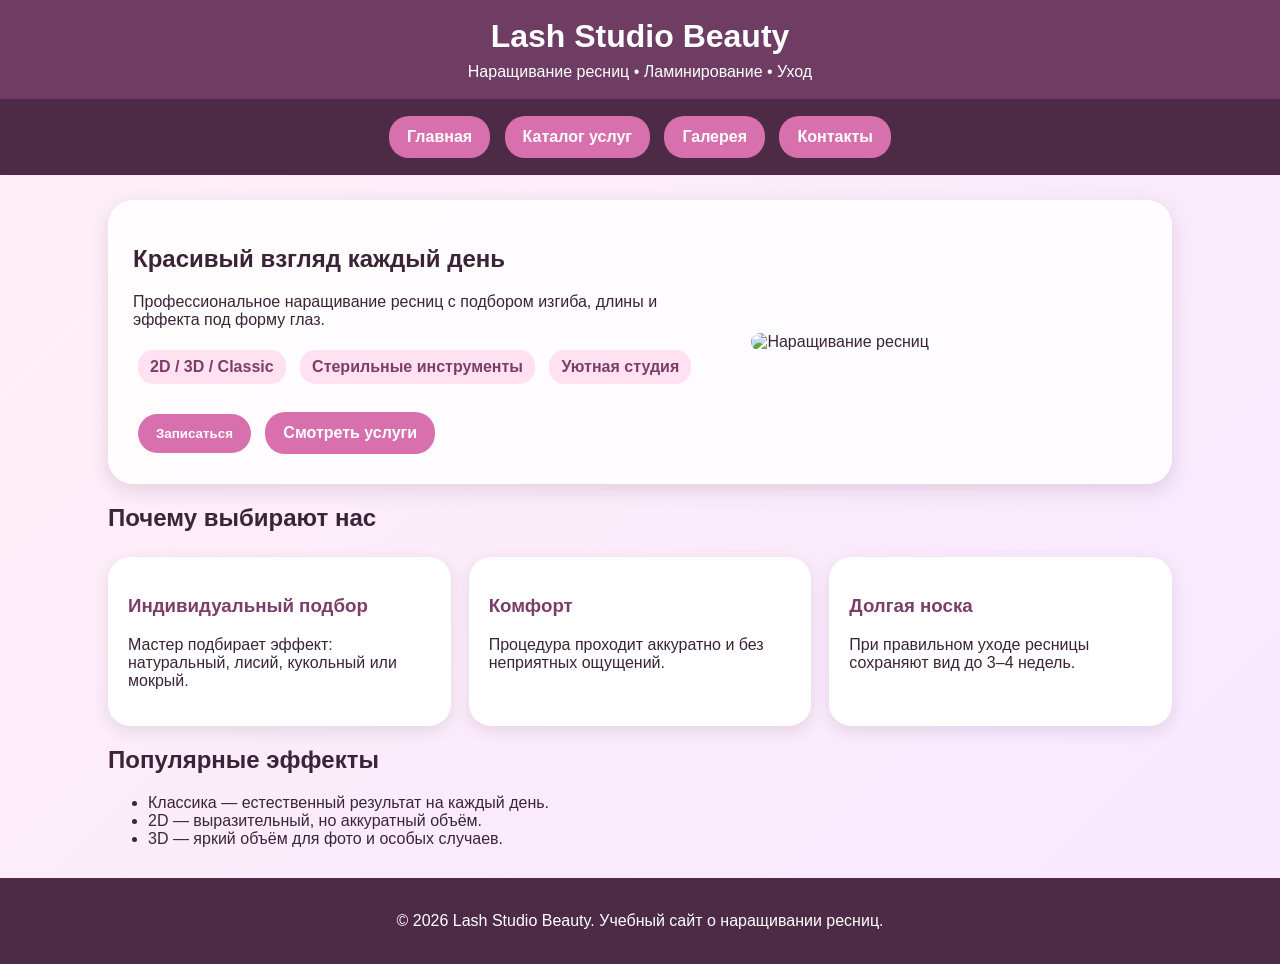
==== index.html @ 0823b9c3 "Add files via upload" ====
<!DOCTYPE html>
<html lang="ru">
<head>
    <meta charset="UTF-8">
    <meta name="viewport" content="width=device-width, initial-scale=1.0">
    <title>Lash Studio Beauty — Главная</title>
    <link rel="stylesheet" href="style.css">
</head>
<body>
    <div class="header">
        <h1>Lash Studio Beauty</h1>
        <p>Наращивание ресниц • Ламинирование • Уход</p>
    </div>
    <div class="menu">
        <a href="index.html" class="button">Главная</a>
        <a href="catalog.html" class="button">Каталог услуг</a>
        <a href="gallery.html" class="button">Галерея</a>
        <a href="contacts.html" class="button">Контакты</a>
    </div>

    
<div class="container">
    <section class="hero">
        <div>
            <h2>Красивый взгляд каждый день</h2>
            <p>Профессиональное наращивание ресниц с подбором изгиба, длины и эффекта под форму глаз.</p>
            <span class="badge">2D / 3D / Classic</span>
            <span class="badge">Стерильные инструменты</span>
            <span class="badge">Уютная студия</span>
            <br><br>
            <button class="button" onclick="alert('Запись открыта! Перейдите на страницу Контакты.')">Записаться</button>
            <a class="button" href="catalog.html">Смотреть услуги</a>
        </div>
        <img src="https://style.rbc.ru/beauty/667569069a794744a88c961c" alt="Наращивание ресниц">
    </section>

    <h2>Почему выбирают нас</h2>
    <div class="cards">
        <div class="card">
            <h3>Индивидуальный подбор</h3>
            <p>Мастер подбирает эффект: натуральный, лисий, кукольный или мокрый.</p>
        </div>
        <div class="card">
            <h3>Комфорт</h3>
            <p>Процедура проходит аккуратно и без неприятных ощущений.</p>
        </div>
        <div class="card">
            <h3>Долгая носка</h3>
            <p>При правильном уходе ресницы сохраняют вид до 3–4 недель.</p>
        </div>
    </div>

    <h2>Популярные эффекты</h2>
    <ul>
        <li>Классика — естественный результат на каждый день.</li>
        <li>2D — выразительный, но аккуратный объём.</li>
        <li>3D — яркий объём для фото и особых случаев.</li>
    </ul>
</div>


    <div class="footer">
        <p>© 2026 Lash Studio Beauty. Учебный сайт о наращивании ресниц.</p>
    </div>
</body>
</html>
---- style.css ----
* {
    box-sizing: border-box;
}

body {
    margin: 0;
    font-family: Arial, sans-serif;
    background: linear-gradient(135deg, #fff0f6, #f7e8ff);
    color: #3b2438;
}

.header {
    background: #6f3d64;
    color: white;
    padding: 18px 30px;
    text-align: center;
}

.header h1 {
    margin: 0;
    font-size: 32px;
}

.header p {
    margin: 8px 0 0;
}

.menu {
    background: #4d2b46;
    padding: 12px;
    text-align: center;
    position: sticky;
    top: 0;
    z-index: 10;
}

.button {
    display: inline-block;
    background: #d870ad;
    color: white;
    text-decoration: none;
    padding: 12px 18px;
    margin: 5px;
    border-radius: 20px;
    font-weight: bold;
    transition: 0.3s;
    border: none;
    cursor: pointer;
}

.button:hover {
    background: #b6498c;
    transform: scale(1.05);
}

.container {
    max-width: 1100px;
    margin: 25px auto;
    padding: 0 18px;
}

.hero {
    display: grid;
    grid-template-columns: 1.2fr 0.8fr;
    gap: 25px;
    align-items: center;
    background: rgba(255,255,255,0.85);
    padding: 25px;
    border-radius: 25px;
    box-shadow: 0 6px 20px rgba(81, 43, 74, 0.15);
}

.hero img, .card img, .gallery img {
    width: 100%;
    border-radius: 20px;
}

.cards {
    display: grid;
    grid-template-columns: repeat(3, 1fr);
    gap: 18px;
    margin-top: 25px;
}

.card {
    background: white;
    padding: 20px;
    border-radius: 22px;
    box-shadow: 0 5px 16px rgba(81, 43, 74, 0.12);
}

.card h3 {
    color: #7c3d69;
}

.price-table {
    width: 100%;
    border-collapse: collapse;
    background: white;
    border-radius: 16px;
    overflow: hidden;
    box-shadow: 0 5px 16px rgba(81, 43, 74, 0.12);
}

.price-table th {
    background: #6f3d64;
    color: white;
}

.price-table th, .price-table td {
    padding: 14px;
    border-bottom: 1px solid #ead2e3;
    text-align: left;
}

.gallery {
    display: grid;
    grid-template-columns: repeat(3, 1fr);
    gap: 18px;
}

.form-box {
    background: white;
    padding: 25px;
    border-radius: 22px;
    box-shadow: 0 5px 16px rgba(81, 43, 74, 0.12);
}

input, select, textarea {
    width: 100%;
    padding: 13px;
    margin: 8px 0 16px;
    border: 1px solid #d9a9ca;
    border-radius: 14px;
    font-size: 16px;
}

textarea {
    min-height: 110px;
}

.footer {
    text-align: center;
    background: #4d2b46;
    color: white;
    padding: 18px;
    margin-top: 30px;
}

.badge {
    display: inline-block;
    background: #ffe1f1;
    color: #7c3d69;
    padding: 8px 12px;
    border-radius: 15px;
    margin: 5px;
    font-weight: bold;
}

iframe {
    width: 100%;
    min-height: 315px;
    border: 0;
    border-radius: 20px;
}

@media (max-width: 800px) {
    .hero, .cards, .gallery {
        grid-template-columns: 1fr;
    }

    .header h1 {
        font-size: 25px;
    }
}
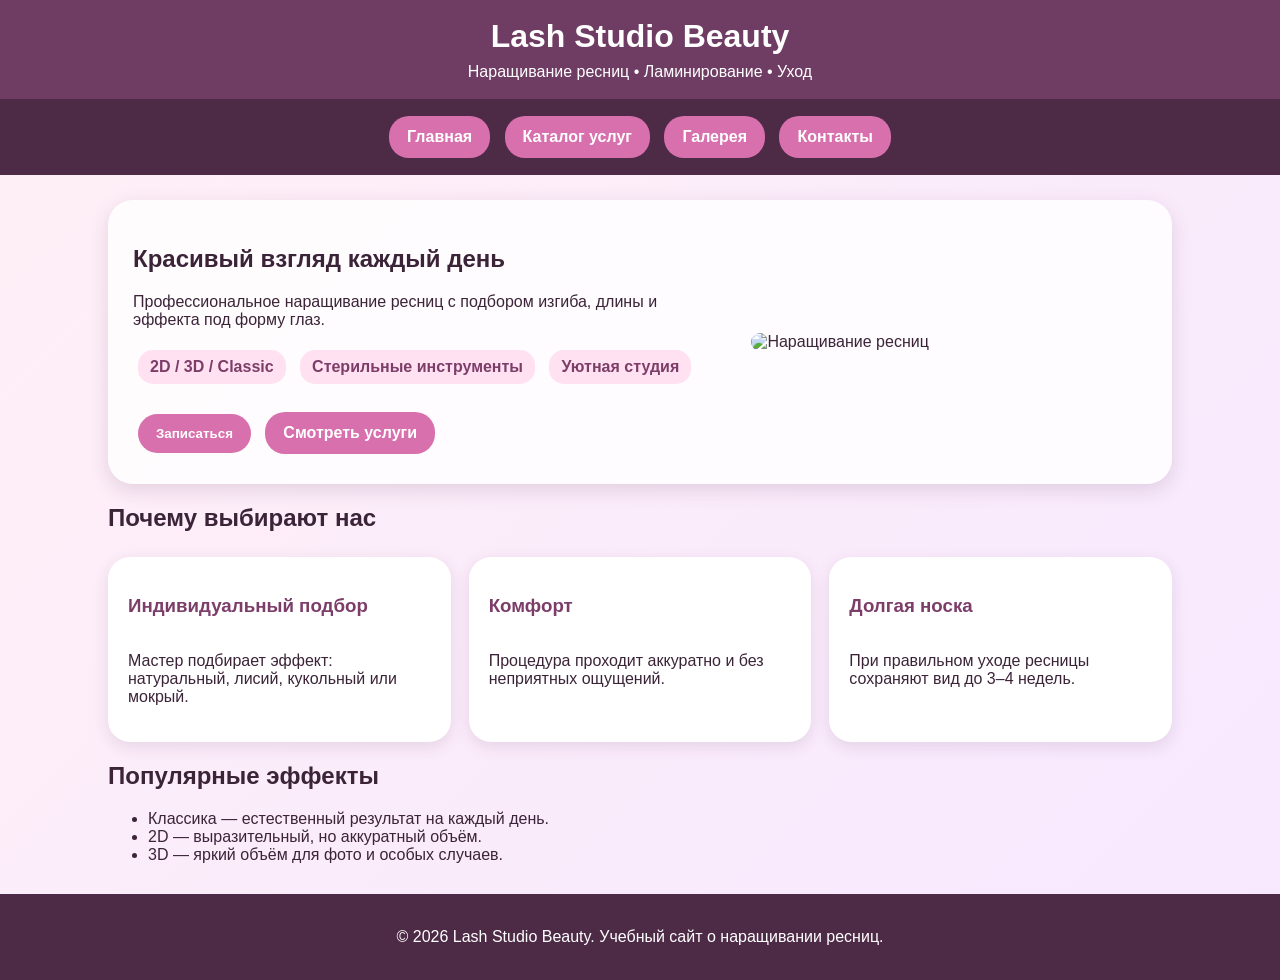
==== commit a104e53e: "Add files via upload" ====
--- a/index.html
+++ b/index.html
@@ -31,7 +31,7 @@
             <button class="button" onclick="alert('Запись открыта! Перейдите на страницу Контакты.')">Записаться</button>
             <a class="button" href="catalog.html">Смотреть услуги</a>
         </div>
-        <img src="https://style.rbc.ru/beauty/667569069a794744a88c961c" alt="Наращивание ресниц">
+        <img src="https://s0.rbk.ru/v6_top_pics/resized/630xH/media/img/5/99/347189776940995.webp" alt="Наращивание ресниц">
     </section>
 
     <h2>Почему выбирают нас</h2>
--- a/style.css
+++ b/style.css
@@ -172,4 +172,30 @@
     .header h1 {
         font-size: 25px;
     }
-}+}
+
+.gallery img {
+    width: 100%;
+    height: 285px;
+    object-fit: cover;
+    display: block;
+    border-radius: 20px;
+}
+
+
+.card img {
+    width: 100%;
+    height: 220px;
+    object-fit: cover;
+    display: block;
+    border-radius: 20px;
+}
+
+.card {
+    display: flex;
+    flex-direction: column;
+}
+
+.card .button {
+    margin-top: auto;
+}
